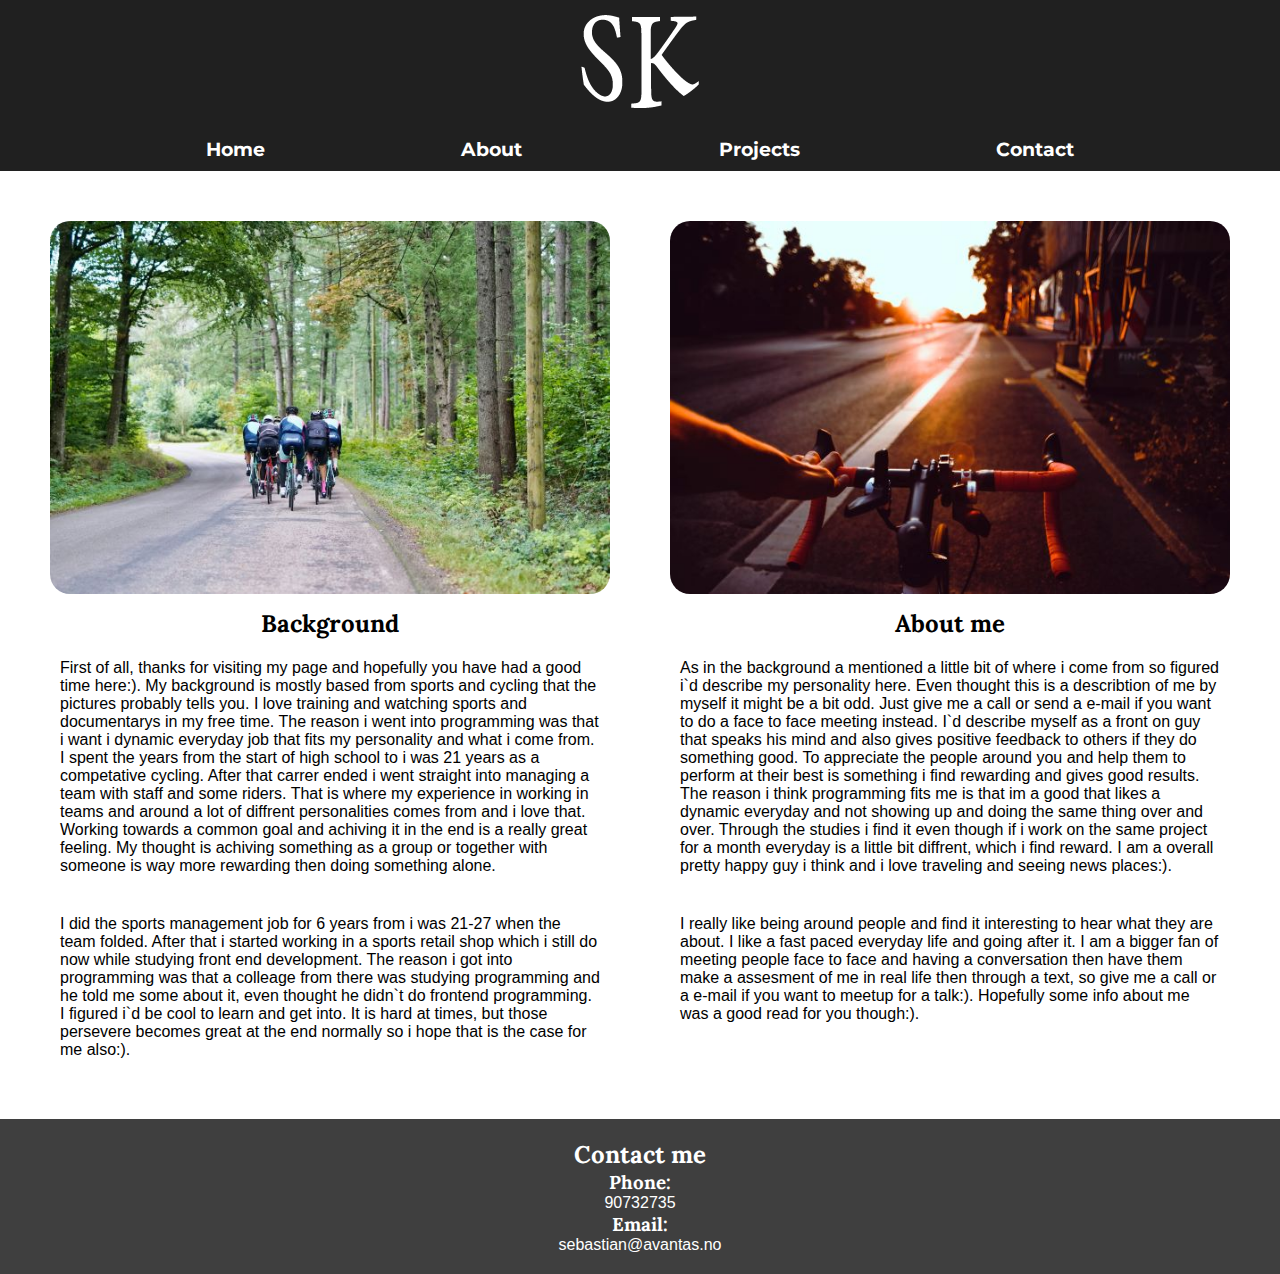
==== about.html @ 5492f139 "first commit" ====
<!DOCTYPE html>
<html lang="en">
  <head>
    <meta charset="UTF-8" />
    <meta http-equiv="X-UA-Compatible" content="IE=edge" />
    <meta name="viewport" content="width=device-width, initial-scale=1.0" />
    <link href="https://cdnjs.cloudflare.com/ajax/libs/font-awesome/6.0.0/css/all.min.css" rel="stylesheet" />
    <link rel="preconnect" href="https://fonts.googleapis.com" />
    <link rel="preconnect" href="https://fonts.gstatic.com" crossorigin />
    <link
      href="https://fonts.googleapis.com/css2?family=Lora:wght@500&family=Montserrat&family=Open+Sans:wght@300&display=swap"
      rel="stylesheet"
    />
    <title>About me page</title>
    <link href="css/main.css" rel="stylesheet" />
  </head>
  <body>
    <header>
      <div class="logo_container"><img src="images/Logo.png" alt="Logo" /></div>
      <div class="hamburger-menu">
        <label class="hamburger-icon" for="hamburger-menu"><i class="fas fa-bars"></i></label>
      </div>
      <nav>
        <ul class="nav-menu">
          <li class="nav-item">
            <a href="index.html" class="nav-link">Home</a>
          </li>
          <li class="nav-item">
            <a href="about.html" class="nav-link">About</a>
          </li>
          <li class="nav-item"><a href="projects.html" class="nav-link">Projects</a></li>
          <li class="nav-item">
            <a href="contact.html" class="nav-link">Contact</a>
          </li>
        </ul>
      </nav>
    </header>
    <main>
      <div class="about_container">
        <div>
          <img src="images/sykkelbilde4.jpg" alt="sykkelbilde tekst om meg" />
          <h2>Background</h2>
          <p>
            First of all, thanks for visiting my page and hopefully you have had a good time here:). My background is
            mostly based from sports and cycling that the pictures probably tells you. I love training and watching
            sports and documentarys in my free time. The reason i went into programming was that i want i dynamic
            everyday job that fits my personality and what i come from. I spent the years from the start of high school
            to i was 21 years as a competative cycling. After that carrer ended i went straight into managing a team
            with staff and some riders. That is where my experience in working in teams and around a lot of diffrent
            personalities comes from and i love that. Working towards a common goal and achiving it in the end is a
            really great feeling. My thought is achiving something as a group or together with someone is way more
            rewarding then doing something alone.
          </p>

          <p>
            I did the sports management job for 6 years from i was 21-27 when the team folded. After that i started
            working in a sports retail shop which i still do now while studying front end development. The reason i got
            into programming was that a colleage from there was studying programming and he told me some about it, even
            thought he didn`t do frontend programming. I figured i`d be cool to learn and get into. It is hard at times,
            but those persevere becomes great at the end normally so i hope that is the case for me also:).
          </p>
        </div>
        <div>
          <img src="images/sykkelbilde3.jpg" alt="nytt dummy sykkelbilde" />
          <h2>About me</h2>
          <p>
            As in the background a mentioned a little bit of where i come from so figured i`d describe my personality
            here. Even thought this is a describtion of me by myself it might be a bit odd. Just give me a call or send
            a e-mail if you want to do a face to face meeting instead. I`d describe myself as a front on guy that speaks
            his mind and also gives positive feedback to others if they do something good. To appreciate the people
            around you and help them to perform at their best is something i find rewarding and gives good results. The
            reason i think programming fits me is that im a good that likes a dynamic everyday and not showing up and
            doing the same thing over and over. Through the studies i find it even though if i work on the same project
            for a month everyday is a little bit diffrent, which i find reward. I am a overall pretty happy guy i think
            and i love traveling and seeing news places:).
          </p>
          <p>
            I really like being around people and find it interesting to hear what they are about. I like a fast paced
            everyday life and going after it. I am a bigger fan of meeting people face to face and having a conversation
            then have them make a assesment of me in real life then through a text, so give me a call or a e-mail if you
            want to meetup for a talk:). Hopefully some info about me was a good read for you though:).
          </p>
        </div>
      </div>
    </main>
    <footer>
      <div>
        <ul>
          <h2>Contact me</h2>
          <h3>Phone:</h3>
          <li>90732735</li>
          <h3>Email:</h3>
          <li>sebastian@avantas.no</li>
        </ul>
      </div>
    </footer>
    <script src="javascript/script.js" type="module"></script>
  </body>
</html>
---- css/main.css ----
.about_container {
  display: -ms-grid;
  display: grid;
  -ms-grid-columns: (1fr)[2];
      grid-template-columns: repeat(2, 1fr);
  padding: 20px;
}

.about_container img {
  border-radius: 30px;
  padding: 10px;
  width: 100%;
}

.about_container div,
p {
  padding: 20px;
}

* {
  -webkit-box-sizing: border-box;
          box-sizing: border-box;
  margin: 0;
  padding: 0;
}

body {
  min-height: 100vh;
  margin: 0;
  display: -webkit-box;
  display: -ms-flexbox;
  display: flex;
  -webkit-box-orient: vertical;
  -webkit-box-direction: normal;
      -ms-flex-flow: column;
          flex-flow: column;
  font-family: "Open Sans condensed", sans-serif;
}

h1,
h2,
h3 {
  font-family: "Lora", serif;
  text-align: center;
}

.contact_container div {
  display: -webkit-box;
  display: -ms-flexbox;
  display: flex;
  -webkit-box-orient: vertical;
  -webkit-box-direction: normal;
      -ms-flex-direction: column;
          flex-direction: column;
  padding: 80px;
  text-align: center;
}

.contact_container p {
  margin: 0 auto;
  max-width: 350px;
  padding: 10px;
}

.intro_container {
  display: -ms-grid;
  display: grid;
  -ms-grid-columns: (1fr)[2];
      grid-template-columns: repeat(2, 1fr);
  padding: 30px;
  -webkit-box-align: center;
      -ms-flex-align: center;
          align-items: center;
}

.content_container {
  display: -ms-grid;
  display: grid;
  -webkit-box-align: center;
      -ms-flex-align: center;
          align-items: center;
  text-align: center;
  padding: 30px;
}

.intro_container img {
  border-radius: 50%;
}

.intro_container p {
  margin: 0 auto;
  max-width: 241px;
  padding: 10px;
}

.article_container p {
  margin: 0 auto;
  max-width: 350px;
  padding: 10px;
}

.article_container {
  padding: 40px;
  text-align: center;
}

.personal_container {
  text-align: center;
}

.projects_container {
  display: -ms-grid;
  display: grid;
  -ms-grid-columns: (1fr)[1];
      grid-template-columns: repeat(1, 1fr);
  text-align: center;
  padding: 40px;
}

.projects_container p {
  margin: 0 auto;
  max-width: 300px;
}

.selectedprojects_container {
  display: -ms-grid;
  display: grid;
  -ms-grid-columns: (1fr)[4];
      grid-template-columns: repeat(4, 1fr);
  -ms-flex-line-pack: center;
      align-content: center;
  padding: 30px;
}

.selectedprojects_container div {
  padding: 10px;
}

.selectedprojects_container img {
  width: 100%;
}

header {
  background-color: #202020;
  width: 100%;
}

nav a {
  color: white;
  text-decoration: none;
  font-weight: bolder;
  font-size: 1.2em;
  font-family: "Montserrat", sans-serif;
}

li {
  list-style: none;
}

.hamburger-menu {
  display: none;
}

.fas {
  color: white;
}

nav {
  display: -ms-grid;
  display: grid;
  -ms-grid-columns: (1fr)[1];
      grid-template-columns: repeat(1, 1fr);
}

nav ul {
  display: -webkit-box;
  display: -ms-flexbox;
  display: flex;
  -webkit-box-pack: space-evenly;
      -ms-flex-pack: space-evenly;
          justify-content: space-evenly;
  padding: 10px;
}

.logo_container {
  text-align: center;
  padding: 15px;
}

@media (max-width: 850px) {
  .hamburger-menu {
    display: block;
    text-align: right;
    padding: 10px;
  }
  .nav-menu {
    display: none;
  }
  .nav-menu.active {
    display: -webkit-box;
    display: -ms-flexbox;
    display: flex;
    -webkit-box-orient: vertical;
    -webkit-box-direction: normal;
        -ms-flex-direction: column;
            flex-direction: column;
    text-align: center;
  }
  .fas {
    font-size: 2em;
  }
  .intro_container {
    display: -webkit-box;
    display: -ms-flexbox;
    display: flex;
    -webkit-box-orient: vertical;
    -webkit-box-direction: normal;
        -ms-flex-direction: column;
            flex-direction: column;
  }
  .intro_container img {
    width: 100%;
    padding: 15px;
  }
  .selectedprojects_container,
  .about_container {
    display: -webkit-box;
    display: -ms-flexbox;
    display: flex;
    -webkit-box-orient: vertical;
    -webkit-box-direction: normal;
        -ms-flex-direction: column;
            flex-direction: column;
  }
}

footer {
  background-color: #3f3f3f;
  margin-top: auto;
  width: 100%;
}

footer div {
  display: -webkit-box;
  display: -ms-flexbox;
  display: flex;
  -webkit-box-orient: vertical;
  -webkit-box-direction: normal;
      -ms-flex-direction: column;
          flex-direction: column;
  padding: 20px;
  text-align: center;
}

footer h2,
h3,
li {
  color: white;
}
/*# sourceMappingURL=main.css.map */
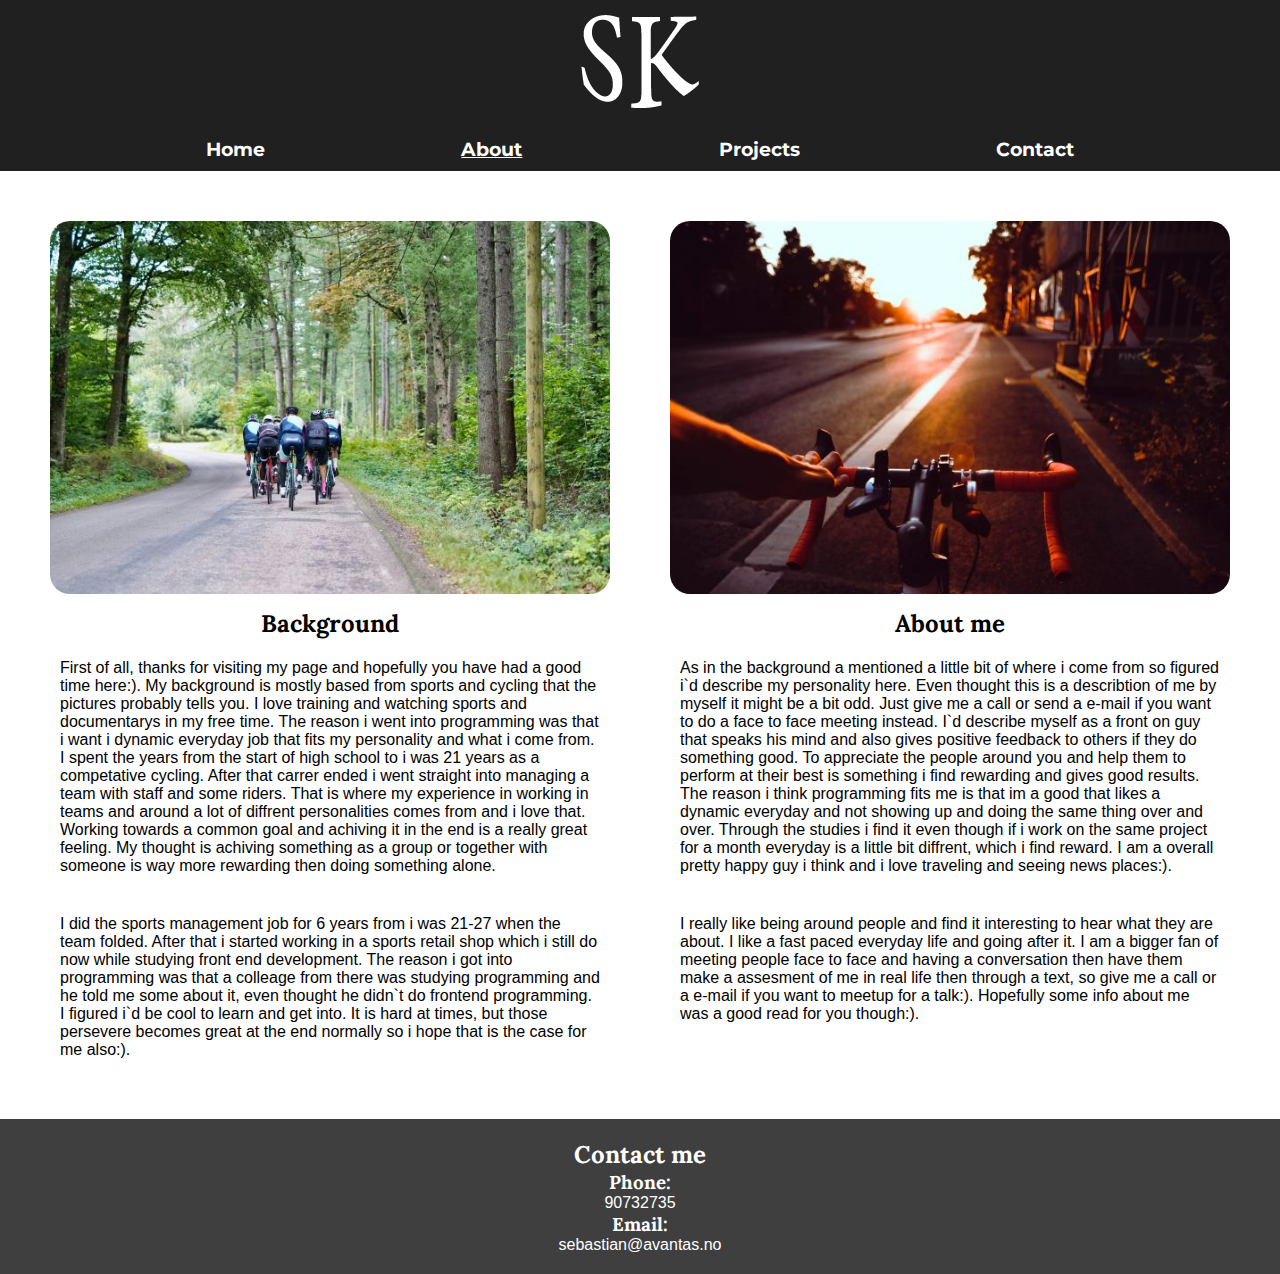
==== commit c3040673: "nav underline" ====
--- a/about.html
+++ b/about.html
@@ -26,7 +26,7 @@
             <a href="index.html" class="nav-link">Home</a>
           </li>
           <li class="nav-item">
-            <a href="about.html" class="nav-link">About</a>
+            <a href="about.html" class="nav-link active">About</a>
           </li>
           <li class="nav-item"><a href="projects.html" class="nav-link">Projects</a></li>
           <li class="nav-item">
--- a/css/main.css
+++ b/css/main.css
@@ -134,10 +134,100 @@
 
 .selectedprojects_container div {
   padding: 10px;
+  text-align: center;
 }
 
 .selectedprojects_container img {
   width: 100%;
+}
+
+.selectedprojects_container h4,
+a {
+  text-align: center;
+}
+
+#myImgid {
+  border-radius: 10px;
+  cursor: pointer;
+  -webkit-transition: 0.5s;
+  transition: 0.5s;
+}
+
+#myImgid:hover {
+  opacity: 0.7;
+}
+
+.modal {
+  display: none;
+  position: fixed;
+  z-index: 1;
+  padding-top: 100px;
+  left: 0;
+  top: 0;
+  width: 100%;
+  height: 100%;
+  background-color: black;
+  background-color: rgba(0, 0, 0, 0.8);
+}
+
+.modal_content {
+  margin: auto;
+  margin-top: 50px;
+  display: block;
+  width: 100%;
+  max-width: 800px;
+}
+
+#caption {
+  text-align: center;
+  color: #ccc;
+}
+
+.modal_content,
+#caption {
+  -webkit-animation-name: zoom;
+          animation-name: zoom;
+  -webkit-animation-duration: 0.8s;
+          animation-duration: 0.8s;
+}
+
+@-webkit-keyframes zoom {
+  from {
+    -webkit-transform: scale(0);
+            transform: scale(0);
+  }
+  to {
+    -webkit-transform: scale(1);
+            transform: scale(1);
+  }
+}
+
+@keyframes zoom {
+  from {
+    -webkit-transform: scale(0);
+            transform: scale(0);
+  }
+  to {
+    -webkit-transform: scale(1);
+            transform: scale(1);
+  }
+}
+
+.closemodal {
+  position: absolute;
+  right: 40px;
+  color: #f1f1f1;
+  font-size: 45px;
+  font-weight: bold;
+  -webkit-transition: 0.4s;
+  transition: 0.4s;
+}
+
+.closemodal:hover,
+.closemodal:focus {
+  color: #bdb2b2;
+  text-decoration: none;
+  cursor: pointer;
 }
 
 header {
@@ -185,6 +275,10 @@
 .logo_container {
   text-align: center;
   padding: 15px;
+}
+
+.nav-link.active {
+  text-decoration: underline;
 }
 
 @media (max-width: 850px) {
@@ -220,6 +314,7 @@
   }
   .intro_container img {
     width: 100%;
+    height: 100%;
     padding: 15px;
   }
   .selectedprojects_container,
@@ -232,6 +327,9 @@
         -ms-flex-direction: column;
             flex-direction: column;
   }
+  .close {
+    right: 15px;
+  }
 }
 
 footer {
